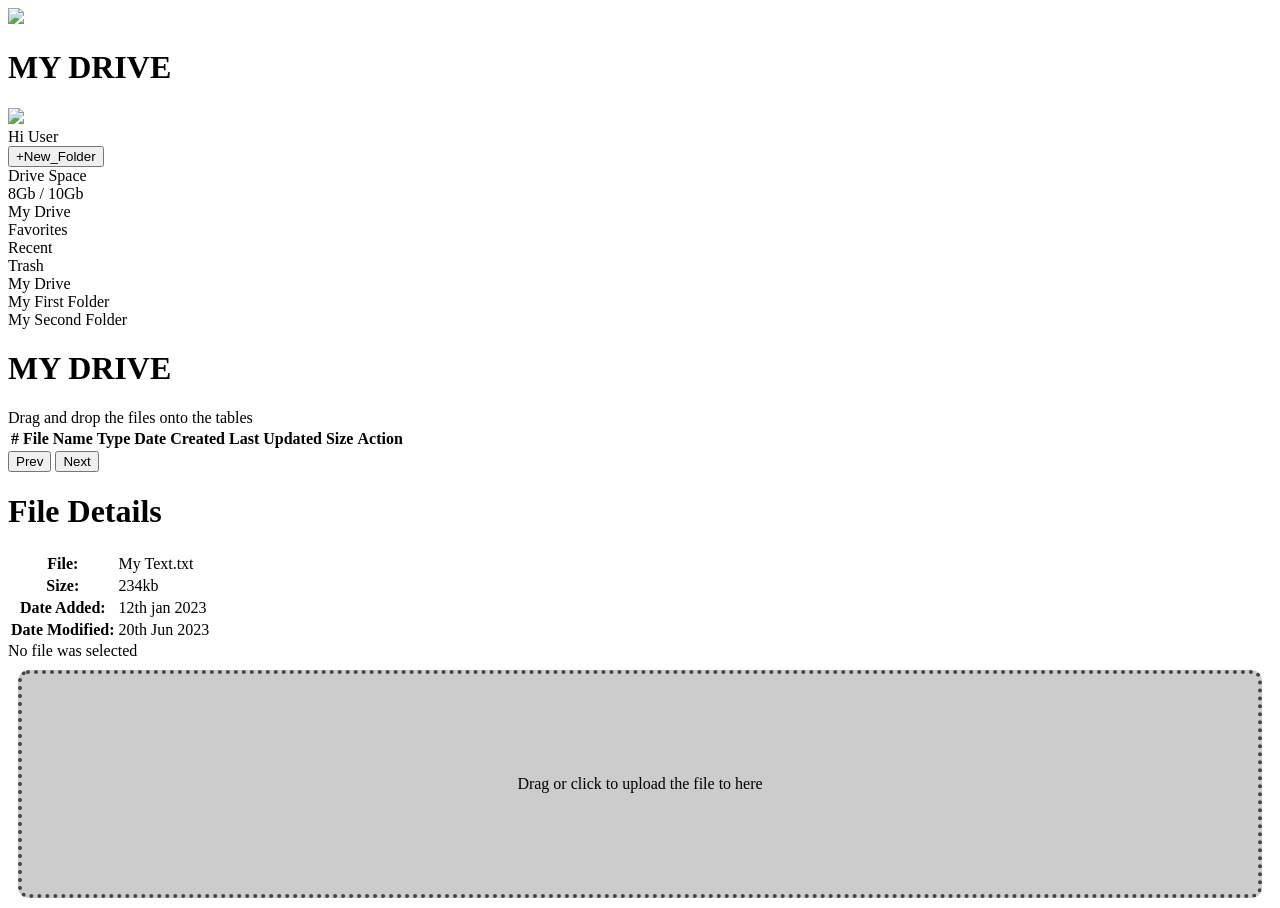
==== index.html @ fa4c1992 "Add files via upload Update 1" ====
<!DOCTYPE html>
<html>
<head>
	<meta charset="utf-8">
	<meta name="viewport" content="width=device-width, initial-scale=1">
	<title>my drive main page</title>
	<link rel="stylesheet" type="text/css" href="assets/css/bootstrap-icons.css">
	<link rel="stylesheet" type="text/css" href="assets/css/styles.css">
</head>
<body>
	<style>
		.hide{
			display: none;
		}

		.class_46:hover{
			background-color:rgb(125, 125, 125);
			color: white;
		}
		.drop-zone:hover{
			background-color: #ccc;
			border: dotted 4px red;
		}

		.drop-zone{
			height: 200px;
			border: dotted 4px #444;
			border-radius: 10px;
			background-color: #ccc;
			margin: 10px;
			padding: 10px;
			text-align: center;
			display: flex;
			flex-direction: column;
			align-items: center;
			justify-content: center;
			cursor: pointer;
		}

		.drop-zone-highlight{
			background-color: #eee;
		}
	</style>

	<div class="class_1" >
		<div class="class_2" >
			<img src="assets/images/letter-o-shuriken-gradient-color-logo-modern_487879-654.jpg" class="class_3" >
		</div>
		<div class="class_4" >
			<h1 class="class_5"  >
				MY DRIVE
				<br>
				<i class="bi bi-cloud-arrow-up-fill class_6">
				</i>
			</h1>
		</div>
		<div class="class_7" >
			<img src="assets/images/beautiful-sincere-happy-girl-smiling-laughing_176420-9693.jpg" class="class_8" >
			<div class="class_9"  >
				Hi User
				<br>
			</div>
		</div>
	</div>
	<div class="class_10" >
		<div class="class_11" >
			<button onclick="upload.send()" class="class_12"  >
				+New_Folder
			</button>
			<div class="class_13" >
				<div class="class_9"  >
					Drive Space
					<br>
				</div>
				<div class="class_14" >
					<div class="class_15" >
					</div>
				</div>
				<div class="class_9"  >
					8Gb / 10Gb
					<br>
				</div>
			</div>
			<div id = "MY DRIVE" onclick = "mode.set(this.id)" class="class_16" >
				<i class="bi bi-cloud-arrow-up-fill class_17">
				</i>
				<div class="class_9"  >
					My Drive
					<br>
				</div>
			</div>
			<div id = "FAVORITES" onclick = "mode.set(this.id)" class="class_18" >
				<i class="bi bi-star-fill class_17">
				</i>
				<div class="class_9"  >
					Favorites
					<br>
				</div>
			</div>
			<div id  = "RECENT" onclick = "mode.set(this.id)" class="class_18" >
				<i class="bi bi-alarm-fill class_17">
				</i>
				<div class="class_9"  >
					Recent
					<br>
				</div>
			</div>
			<div id = "TRASH" onclick = "mode.set(this.id)" class="class_18" >
				<i class="bi bi-trash3-fill class_17">
				</i>
				<div class="class_9"  >
					Trash
					<br>
				</div>
			</div>
		</div>
		<div class="class_22" >
			<div class="class_23" >
				<div class="class_24"  >
					My Drive
					<br>
				</div>
				<div class="class_25"  >
					My First Folder
					<br>
				</div>
				<div class="class_26"  >
					My Second Folder
					<br>
				</div>
			</div>
			<h1 class="js-mode-title class_27"  >
				MY DRIVE
			</h1>
			<div>Drag and drop the files onto the tables</div>
			<div class="class_28" >
				<table  oncontextmenu="submenu.show(event)"  class="item_class_0 class_29">
					
					<thead >
						
						<tr >
							
							<th scope="col" >
								#
							</th>
							
							<th scope="col" >
								File Name
								<br>
							</th>

							<th scope="col" >
								Type
								<br>
							</th>

							<th scope="col" >
								Date Created
								<br>
							</th>

							<th scope="col" >
								Last Updated
								<br>
							</th>
							
							<th scope="col" >
								Size
							</th>
							
							<th scope="col" >
								Action
							</th>
							
						</tr>
						
					</thead>
					
					<tbody id = "table-body" onclick="table.select(event)" >
						<!--
						<tr  style="">
							
							<th  class="class_30">
								<br>
								<i class="bi bi-file-earmark-text class_31">
								</i>
							</th>
							
							<td >
								My File.txt
								<br>
							</td>
							
							<td  class="class_32">
								12th Jan 2023
								<br>
							</td>
							
							<td >
								21.5Mb
							</td>
							
							<td  class="class_33">
								<br>
								<i class="bi bi-cloud-download-fill class_34">
								</i>
								<i  class="bi bi-pencil-square class_35">
								</i>
								<i  class="bi bi-folder-x class_36">
								</i>
								<i  class="bi bi-trash3-fill class_37">
								</i>
							</td>
							
						</tr>
						
						<tr  class="">
							
							<th  class="class_30">
								<br>
								<i class="bi bi-card-image class_39">
								</i>
							</th>
							
							<td >
								My Image.jpg
								<br>
							</td>
							
							<td >
								14th Jun 2023
								<br>
							</td>
							
							<td >
								30.8Mb
							</td>
							
							<td  class="class_33">
								<br>
								<i class="bi bi-cloud-download-fill class_34" >
								</i>
								<i  class="bi bi-pencil-square class_35">
								</i>
								<i  class="bi bi-folder-x class_36">
								</i>
								<i  class="bi bi-trash3-fill class_37">
								</i>
							</td>
							
						</tr>
						
						<tr  style="">
							
							<th  class="class_30">
								<br>
								<i  class="bi bi-folder class_40">
								</i>
							</th>
							
							<td >
								My Folder
							</td>
							
							<td  class="class_32">
								12th Jan 2023
								<br>
							</td>
							
							<td >
								-
							</td>
							
							<td  class="class_33">
								<br>
								<i class="bi bi-cloud-download-fill class_34">
								</i>
								<i  class="bi bi-pencil-square class_35">
								</i>
								<i  class="bi bi-folder-x class_36">
								</i>
								<i  class="bi bi-trash3-fill class_37">
								</i>
							</td>
							
						</tr>
					-->
					</tbody>
				</table>
			</div>
			<div class="class_41" >
				<button class="class_42"  >
					Prev
				</button>
				<button class="class_43"  >
					Next
				</button>
				<div class="class_44" >
				</div>
			</div>
			
		</div>
		<div class="class_47" >
			<h1 class="class_48"  >
				File Details

			</h1>
			<div class="class_28" >
			</div>
			<div class="class_49" >
				<table  class="item_class_2 class_50">
					
					<tbody >
						
						<tr >
							
							<th >
								File:
							</th>
							
							<td >
								My Text.txt
								<br>
							</td>
							
						</tr>
						
						<tr >
							
							<th >
								Size:
							</th>
							
							<td >
								234kb
								<br>
							</td>
							
						</tr>
						
						<tr >
							<th >
								Date Added:
							</th>
							<td >
								12th jan 2023
								<br>
							</td>
						</tr>
						<tr >
							<th >
								Date Modified:
							</th>
							<td >
								20th Jun 2023
								<br>
							</td>
						</tr>
					</tbody>
				</table>
			</div>
			<div class="class_51" >
				<i class="bi bi-info-circle-fill class_17">
				</i>
				<div class="class_9"  >
					No file was selected
				</div>
			</div>
			<label class="drop-zone" ondrop="upload.drop(event)" ondragover="upload.dragOver()" ondragleave="event.preventDefault(); upload.dropZone.removeHighlight()" >
				<i class = "bi bi-cloud-arrow-up-fill class_6">
				</i>
				Drag or click to upload the file to here
				<input onchange="upload.send(this.files)" type="file" class = "hide" multiple>

				<div class="js-prog-holder hide class_13" style = "position: static; height: auto; background-color: transparent;"> 
					<div class="class_14" >
						<div class="js-prog class_15" >
						</div>
					</div>
					<div class="js-prog-text class_9"  >
						50%
					</div>
					<button onclick = "upload.cancel()" class = "class_42">
						Cancel Upload
					</button>
				</div>
			</label>
		</div>
	</div>
<!--Models-->
	<!--sub menu-->
	<div class="class_45 hide" id = "submenu" style = "position: absolute;">
		<div class="class_46" >
			<i class="bi bi-cloud-download-fill class_17">
			</i>
			<div class="class_9"  >
				Download
			</div>
		</div>
		<div class="class_46" >
			<i class="bi bi-pencil-square class_17">
			</i>
			<div class="class_9"  >
				Edit
			</div>
		</div>
		<div class="class_46" >
			<i class="bi bi-folder-x class_17">
			</i>
			<div class="class_9"  >
				Move
			</div>
		</div>
		<div class="class_46" >
			<i class="bi bi-trash3-fill class_17">
			</i>
			<div class="class_9"  >
				Delete
			</div>
		</div>
		<div class="class_46" >
			<i class="bi bi-share-fill class_17">
			</i>
			<div class="class_9"  >
				Share
			</div>
		</div>
		<div class="class_46" >
			<i class="bi bi-star-fill class_17">
			</i>
			<div class="class_9"  >
				Add to favorites
				<br>
			</div>
		</div>
	</div>
	<!--end sub menu-->
</body>
</html>

<script>

	var LOGGED_IN = false;

	var mode = {

		current: 'MY DRIVE',

		set: function(m){

			mode.current = m;

			document.querySelector(".js-mode-title").innerHTML = mode.current;
			let selected = document.querySelector(".class_16");
			selected.classList.remove("class_16");
			selected.classList.add("class_18");
			
			let new_selected = document.getElementById(m);
			new_selected.classList.remove("class_18");
			new_selected.classList.add("class_16");
		},
	};


	const submenu = {
		show:function(e){
			e.preventDefault();
			let menu = document.getElementById("submenu");
			menu.style.left = e.clientX + "px";
			menu.style.top = e.clientY + "px";
			menu.classList.remove("hide");

			table.select(e);
		},
		hide:function(){
			let menu = document.getElementById("submenu");
			menu.classList.add("hide");
		}
	};

	const table = { //for table
		selected: null,
		select:function(e){
			let item = e.target;
			let tbody = document.getElementById("table-body");
			for(var i = 0; i< tbody.children.length; i ++){
				tbody.children[i].classList.remove("class_38")
			}
			while(item.tagName != 'TR' && item.tagName != 'BODY'){
				item = item.parentNode;
			}
			
			if(item.tagName = 'TR'){
				table.selected = item;
				table.selected.classList.add("class_38")
			}
		},

		refresh: function(data){ //use for reading the data to the table

			let myform = new FormData();

			//set the file data type to a custom 'upload_files'
			myform.append('data_type', 'get_files');
			
			let xhr = new XMLHttpRequest();
			xhr.addEventListener('readystatechange', function() { 
				if (xhr.readyState == 4) 
				{
					if (xhr.status == 200) 
					{
						let obj = JSON.parse(xhr.responseText);
						if(obj.success && obj.data_type == "get_files")
						{
							let tbody = document.querySelector("#table-body");
							tbody.innerHTML = "";

							for (var i =0;i<obj.rows.length;i++){
								let tr = document.createElement('tr');
								tr.innerHTML = `
									<td>icon</td>
									<td>${obj.rows[i].file_name}</td>
									<td>${obj.rows[i].file_type}</td>
									<td>${obj.rows[i].date_updated}</td>
									<td>${obj.rows[i].file_size}</td>
									<td></td>
								`;

								tbody.appendChild(tr);
							}
						}

					} else {
						console.log(xhr.responseText);
					}
				}
			});

			xhr.open('post','api.php', true);
			xhr.send(myform);

		},
	}

	const upload = {
		cancelled: false,
		uploading: false,

		cancel: function(){
			upload.cancelled = true;
		},
		/*use for dragover to know where the end destination*/
		dropZone: {
			highlight: function(){
				document.querySelector(".drop-zone").classList.add("drop-zone-highlight");
			},
			removeHighlight: function(){
				document.querySelector(".drop-zone").classList.remove("drop-zone-highlight");
			}
		},

		drop: function(e){
			e.preventDefault();
			upload.dropZone.removeHighlight();
			upload.send(e.dataTransfer.files);
		},

		dragOver: function(){
			event.preventDefault(); 
			upload.dropZone.highlight()
		},

		resetProgress: function(){
			document.querySelector(".js-prog").style.width = "0%";
			document.querySelector(".js-prog-text").innerHTML = "0%";
			document.querySelector(".js-prog-holder").classList.add("hide");
		},

		send: function(files){

			if(upload.uploading){
				alert("Please wait for the upload to complete!");
				return;
			}

			upload.uploading =  true;
			upload.cancelled = false;
			let myform = new FormData();

			//set the file data type to a custom 'upload_files'
			myform.append('data_type', 'upload_files');
			for(var i = 0; i < files.length; i++) {
				myform.append('file'+i, files[i]);
			}


			upload.resetProgress();
			document.querySelector(".js-prog-holder").classList.remove("hide");

			let xhr = new XMLHttpRequest();

			xhr.addEventListener('error', function(e) {
				alert("An error occured! Please check your connection");
			});

			xhr.upload.addEventListener('progress', function(e) { 

				let percent = Math.round((e.loaded / e.total) * 100);
				document.querySelector(".js-prog").style.width = percent + "%";
				document.querySelector(".js-prog-text").innerHTML = percent + "%";

				//check if the Cancel button was clicked.
				if(upload.cancelled){
					xhr.abort();
					alert("Your upload was cancelled!");
					upload.resetProgress();
				}
			});

			xhr.addEventListener('readystatechange', function() { 
				if (xhr.readyState == 4) 
				{
					if (xhr.status == 200) 
					{
						let obj = JSON.parse(xhr.responseText);
						if(obj.success)
						{
							alert("Upload complete!");
						}else{
							alert("Could not complete upload!");
						}
						upload.resetProgress();
					} else {
						console.log(xhr.responseText);
						alert("An error occured! Please try again later");
					}
					upload.uploading = false;
				}
			});

			xhr.open('post','api.php', true);
			xhr.send(myform);
		}
	}
	
	table.refresh();

	window.addEventListener("click", function(){

		submenu.hide();
	});

</script>
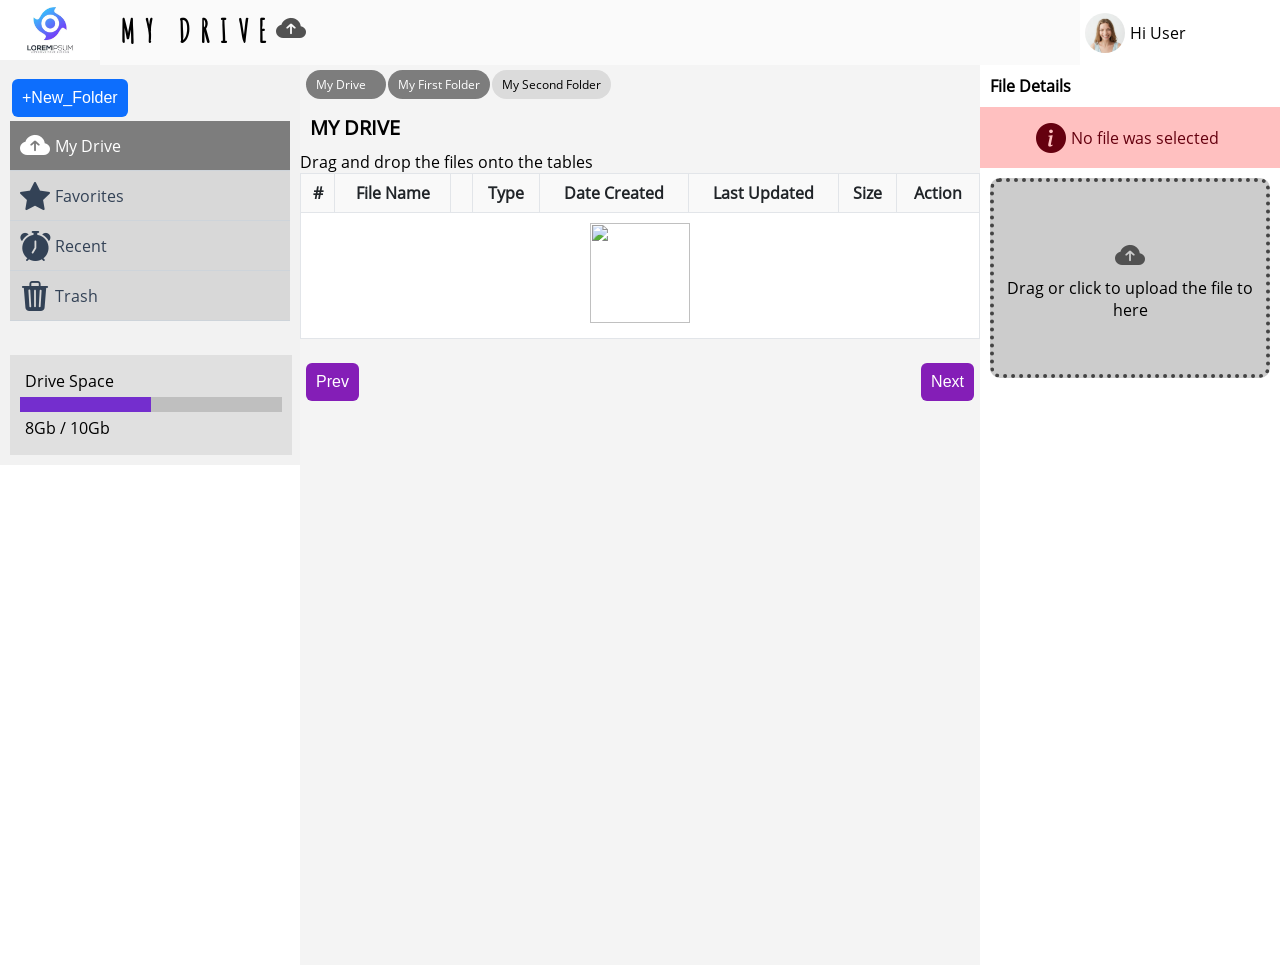
==== commit ec13247c: "add Login.html and working on Login DB in api" ====
--- a/index.html
+++ b/index.html
@@ -150,6 +150,9 @@
 							</th>
 
 							<th scope="col" >
+							</th>
+
+							<th scope="col" >
 								Type
 								<br>
 							</th>
@@ -307,7 +310,7 @@
 			</h1>
 			<div class="class_28" >
 			</div>
-			<div class="class_49" >
+			<div class="js-file-info hide class_49" >
 				<table  class="item_class_2 class_50">
 					
 					<tbody >
@@ -318,9 +321,8 @@
 								File:
 							</th>
 							
-							<td >
-								My Text.txt
-								<br>
+							<td class = "file_name">
+								
 							</td>
 							
 						</tr>
@@ -331,35 +333,44 @@
 								Size:
 							</th>
 							
-							<td >
-								234kb
-								<br>
+							<td class = "file_size">
+								
 							</td>
 							
 						</tr>
 						
+						<tr >
+							
+							<th >
+								Type:
+							</th>
+							
+							<td class = "file_type">
+								
+							</td>
+							
+						</tr>
+
 						<tr >
 							<th >
 								Date Added:
 							</th>
-							<td >
-								12th jan 2023
-								<br>
+							<td class = "date_created">
+
 							</td>
 						</tr>
 						<tr >
 							<th >
 								Date Modified:
 							</th>
-							<td >
-								20th Jun 2023
-								<br>
+							<td class = "date_updated" >
+								
 							</td>
 						</tr>
 					</tbody>
 				</table>
 			</div>
-			<div class="class_51" >
+			<div class="js-info-no-file class_51" >
 				<i class="bi bi-info-circle-fill class_17">
 				</i>
 				<div class="class_9"  >
@@ -458,9 +469,10 @@
 			let new_selected = document.getElementById(m);
 			new_selected.classList.remove("class_18");
 			new_selected.classList.add("class_16");
+
+			table.refresh(mode.current);
 		},
 	};
-
 
 	const submenu = {
 		show:function(e){
@@ -479,29 +491,66 @@
 	};
 
 	const table = { //for table
+
 		selected: null,
+		selected_id: null,
+		ROWS: [],
+
 		select:function(e){
-			let item = e.target;
+
+			let old_selected_id = table.selected_id;
+
+			
 			let tbody = document.getElementById("table-body");
+
+			//deselect everything.
+			table.selected = null;
+			table.selected_id = null;
 			for(var i = 0; i< tbody.children.length; i ++){
 				tbody.children[i].classList.remove("class_38")
 			}
+
+			let item = e.target;
 			while(item.tagName != 'TR' && item.tagName != 'BODY'){
 				item = item.parentNode;
 			}
-			
-			if(item.tagName = 'TR'){
-				table.selected = item;
-				table.selected.classList.add("class_38")
+				
+			if(item.tagName = 'TR')
+			{
+				if(old_selected_id == null || item.getAttribute('id') != old_selected_id)
+				{
+					table.selected = item;
+					table.selected_id = item.getAttribute('id');
+					table.selected.classList.add("class_38");
+
+					//show each items info
+					file_info.show(item.getAttribute('id').replace("tr_",""));
+				}
+				else{
+					file_info.hide();
+				}
 			}
 		},
 
-		refresh: function(data){ //use for reading the data to the table
+		refresh: function(MODE = 'MY DRIVE'){ //use for reading the data to the table
+
+			//show a loader
+			let tbody = document.querySelector("#table-body");
+			tbody.innerHTML = `
+				<tr><td colspan = '10' style = 'text-align:center; padding:10px'>
+						<img src = "Loading.gif" style = "width:100px;height:100px"/>
+					</td>
+				</tr>
+			`;
 
 			let myform = new FormData();
+
+			//hide file info
+			file_info.hide();
 
 			//set the file data type to a custom 'upload_files'
 			myform.append('data_type', 'get_files');
+			myform.append('mode', MODE);
 			
 			let xhr = new XMLHttpRequest();
 			xhr.addEventListener('readystatechange', function() { 
@@ -509,25 +558,47 @@
 				{
 					if (xhr.status == 200) 
 					{
+						let tbody = document.querySelector("#table-body");
+						tbody.innerHTML = "";
+
 						let obj = JSON.parse(xhr.responseText);
+
+						//check if user is logged in
+						LOGGED_IN = obj.LOGGED_IN;
+							if(!LOGGED_IN)
+								window.location.href= 'login.html';
+
 						if(obj.success && obj.data_type == "get_files")
 						{
-							let tbody = document.querySelector("#table-body");
-							tbody.innerHTML = "";
-
-							for (var i =0;i<obj.rows.length;i++){
+							//create table row base on file from the database.
+							for (var i =0;i < obj.rows.length; i++)
+							{
+						
+								table.ROWS = obj.rows; //set rows.
+
 								let tr = document.createElement('tr');
+								tr.setAttribute('id','tr_'+i);
+
+								let star = '<i class = "bi bi-star class_34"></i>';
+								if(obj.rows[i].favorite == 1)
+									star = '<i class = "bi bi-star-fill class_34"></i>';
 								tr.innerHTML = `
-									<td>icon</td>
-									<td>${obj.rows[i].file_name}</td>
+									<td>${obj.rows[i].icon}</td>
+									<td style = "max-width:100px;">${obj.rows[i].file_name}</td>
+									<td>${star}</td>
 									<td>${obj.rows[i].file_type}</td>
+									<td>${obj.rows[i].date_created}</td>
 									<td>${obj.rows[i].date_updated}</td>
 									<td>${obj.rows[i].file_size}</td>
-									<td></td>
+									<td>
+										<i class = "bi bi-cloud-download-fill class_34"></i>
+									</td>
 								`;
 
 								tbody.appendChild(tr);
 							}
+						}else{
+							tbody.innerHTML = `<tr><td colspan = "10" style= "text-align:center">No Files Was Found!</td></tr>`;
 						}
 
 					} else {
@@ -622,10 +693,12 @@
 				{
 					if (xhr.status == 200) 
 					{
+						alert(xhr.responseText);
 						let obj = JSON.parse(xhr.responseText);
 						if(obj.success)
 						{
 							alert("Upload complete!");
+							table.refresh();
 						}else{
 							alert("Could not complete upload!");
 						}
@@ -643,6 +716,27 @@
 		}
 	}
 	
+	var file_info = {
+
+		show: function(id){
+
+			let row = table.ROWS[id];
+			document.querySelector(".js-info-no-file").classList.add("hide");
+			let file_info_panel = document.querySelector(".js-file-info");
+			file_info_panel.classList.remove("hide");
+			file_info_panel.querySelector(".file_name").innerHTML = row.file_name;
+			file_info_panel.querySelector(".file_size").innerHTML = row.file_size;
+			file_info_panel.querySelector(".file_type").innerHTML = row.file_type;
+			file_info_panel.querySelector(".date_created").innerHTML = row.date_created;
+			file_info_panel.querySelector(".date_updated").innerHTML = row.date_updated;
+		},
+
+		hide: function(){
+			document.querySelector(".js-info-no-file").classList.remove("hide");
+			document.querySelector(".js-file-info").classList.add("hide");
+		},
+	};
+
 	table.refresh();
 
 	window.addEventListener("click", function(){
@@ -650,4 +744,4 @@
 		submenu.hide();
 	});
 
-</script>
+</script>
--- a/assets/css/styles.css
+++ b/assets/css/styles.css
@@ -0,0 +1,605 @@
+
+
+*, ::after, ::before {
+  box-sizing: border-box;
+}
+
+@font-face{
+	src: url(../fonts/OpenSans-Regular.ttf);
+	font-family: opensans;
+}
+
+@font-face{
+	src: url(../fonts/DancingScript-VariableFont_wght.ttf);
+	font-family: dancingscript;
+}
+
+@font-face{
+	src: url(../fonts/AmaticSC-Regular.ttf);
+	font-family: amatic;
+}
+
+@font-face{
+	src: url(../fonts/SpecialElite-Regular.ttf);
+	font-family: specialelite;
+}
+
+@font-face{
+	src: url(../fonts/Yellowtail-Regular.ttf);
+	font-family: yellowtail;
+}
+
+body{
+
+	font-family: opensans;
+	font-size: 16px;
+	margin:0px;
+	padding:0px;
+	word-break: break-word;
+	word-wrap: break-word;
+}
+
+		
+  
+  .item_class_0 > :not(caption) > * > * {
+    padding: .5rem .5rem;
+    border-bottom-width: 1px;
+  }
+
+  table {
+    caption-side: bottom;
+    border-collapse: collapse;
+  }
+  tbody, td, tfoot, th, thead, tr {
+    border-color: #e2e5e9;
+    border-style: solid;
+    border-width: 1px;
+  }
+
+.item_class_0 thead{
+  background-color: #f9f9f9;
+}
+
+.item_class_0 {
+  background-color: #fff;
+  width: 100%;
+  margin-bottom: 1rem;
+  color: #212529;
+  vertical-align: top;
+}
+
+
+  
+  .item_class_1 > :not(caption) > * > * {
+    padding: .5rem .5rem;
+    border-bottom-width: 1px;
+  }
+
+  table {
+    caption-side: bottom;
+    border-collapse: collapse;
+  }
+  tbody, td, tfoot, th, thead, tr {
+    border-color: #e2e5e9;
+    border-style: solid;
+    border-width: 1px;
+  }
+
+.item_class_1 thead{
+  background-color: #f9f9f9;
+}
+
+.item_class_1 {
+  background-color: #fff;
+  width: 100%;
+  margin-bottom: 1rem;
+  color: #212529;
+  vertical-align: top;
+}
+
+
+  
+  .item_class_2 > :not(caption) > * > * {
+    padding: .5rem .5rem;
+    border-bottom-width: 1px;
+  }
+
+  table {
+    caption-side: bottom;
+    border-collapse: collapse;
+  }
+  tbody, td, tfoot, th, thead, tr {
+    border-color: #e2e5e9;
+    border-style: solid;
+    border-width: 1px;
+  }
+
+.item_class_2 thead{
+  background-color: #f9f9f9;
+}
+
+.item_class_2 {
+  background-color: #fff;
+  width: 100%;
+  margin-bottom: 1rem;
+  color: #212529;
+  vertical-align: top;
+}
+
+
+.class_1{
+
+	display: flex;
+	flex-wrap:wrap;
+	
+}
+
+.class_2{
+
+	flex: 1 1 0%;
+	background-color: rgb(242, 242, 242);
+	vertical-align: top;
+	max-width: 100px;
+	
+}
+
+.class_3{
+
+	width: 100%;
+	height: 60px;
+	object-fit: cover;
+	
+}
+
+.class_4{
+
+	flex: 1 1 0%;
+	min-width: 300px;
+	min-height: 50px;
+	background-color: rgb(250, 250, 250);
+	vertical-align: top;
+	
+}
+
+.class_5{
+
+	padding-left: 10px;
+	padding-right: 10px;
+	margin: 10px;
+	font-family: amatic;
+	letter-spacing: 10px;
+	display: flex;
+	
+}
+
+.class_6{
+
+	font-size: 30px;
+	color: rgb(81, 81, 81);
+	
+}
+
+.class_7{
+
+	flex: 1 1 0%;
+	vertical-align: top;
+	max-width: 200px;
+	display: flex;
+	justify-content: flex-start;
+	align-items: center;
+	padding-left: 5px;
+	padding-right: 5px;
+	background-color: rgb(255, 255, 255);
+	
+}
+
+.class_8{
+
+	border-radius: 50%;
+	width: 40px;
+	height: 40px;
+	object-fit: cover;
+	
+}
+
+.class_9{
+
+	padding: 5px;
+	
+}
+
+.class_10{
+
+	display: flex;
+	flex-wrap: wrap;
+	background-color: rgb(255, 255, 255);
+	min-height: 100vh;
+	
+}
+
+.class_11{
+
+	flex: 1 1 0%;
+	min-height: 400px;
+	background-color: rgb(242, 242, 242);
+	vertical-align: top;
+	max-width: 300px;
+	padding: 10px;
+	left: 0px;
+	top: 0px;
+	position: relative;
+	height: 1px;
+	
+}
+
+.class_12{
+
+	font-size:16px;
+	padding: 10px;
+	border:none;
+	color:#FFFFFF;
+	background-color:#0d6efd;
+	border-radius:6px;
+	margin: .25rem .125rem;
+	cursor: pointer;
+	
+}
+
+.class_13{
+
+	height: 100px;
+	padding: 10px;
+	background-color: rgb(224, 224, 224);
+	color: rgb(0, 0, 0);
+	left: 10px;
+	position: absolute;
+	width: 94%;
+	bottom: 10px;
+	
+}
+
+.class_14{
+
+	height: 15px;
+	background-color: rgb(191, 191, 191);
+	color: rgb(255, 255, 255);
+	
+}
+
+.class_15{
+
+	width: 50%;
+	height: 100%;
+	background-color: rgb(116, 46, 206);
+	color: rgb(255, 255, 255);
+	
+}
+
+.class_16{
+
+	height: 50px;
+	padding: 10px;
+	background-color: rgb(125, 125, 125);
+	color: rgb(255, 255, 255);
+	display: flex;
+	justify-content: flex-start;
+	align-items: center;
+	cursor: pointer;
+	border-bottom: 1px solid rgb(206, 212, 218);
+	
+}
+
+.class_17{
+
+	font-size: 30px;
+	
+}
+
+.class_18{
+
+	height: 50px;
+	padding: 10px;
+	background-color: rgb(216, 216, 216);
+	color: rgb(51, 66, 86);
+	display: flex;
+	justify-content: flex-start;
+	align-items: center;
+	cursor: pointer;
+	border-bottom: 1px solid rgb(206, 212, 218);
+	
+}
+
+.class_19{
+
+	font-size: 30px;
+	
+}
+
+.class_20{
+
+	font-size: 30px;
+	
+}
+
+.class_21{
+
+	font-size: 30px;
+	
+}
+
+.class_22{
+
+	flex: 2 1 0%;
+	min-width: 300px;
+	min-height: 200px;
+	background-color: rgb(244, 244, 244);
+	vertical-align: top;
+	
+}
+
+.class_23{
+
+	height: 39px;
+	color: rgb(255, 255, 255);
+	display: flex;
+	padding: 5px;
+	border-radius: 20px;
+	
+}
+
+.class_24{
+
+	background-color: rgb(125, 125, 125);
+	height: 100%;
+	cursor: pointer;
+	font-size: 12px;
+	border-radius: 20px;
+	padding-left: 10px;
+	padding-right: 20px;
+	align-items: center;
+	display: flex;
+	margin-left: 1px;
+	margin-right: 1px;
+	
+}
+
+.class_25{
+
+	background-color: rgb(125, 125, 125);
+	height: 100%;
+	border-radius: 20px;
+	cursor: pointer;
+	font-size: 12px;
+	padding-right: 10px;
+	padding-left: 10px;
+	align-items: center;
+	display: flex;
+	margin-left: 1px;
+	margin-right: 1px;
+	
+}
+
+.class_26{
+
+	background-color: rgb(219, 219, 219);
+	height: 100%;
+	border-radius: 20px;
+	cursor: pointer;
+	font-size: 12px;
+	padding-left: 10px;
+	padding-right: 10px;
+	display: flex;
+	align-items: center;
+	color: rgb(0, 0, 0);
+	margin-left: 1px;
+	margin-right: 1px;
+	
+}
+
+.class_27{
+
+	padding-left: 10px;
+	padding-right: 10px;
+	margin: 10px 0px;
+	font-size: 20px;
+	
+}
+
+.class_28{
+
+	overflow-x: auto;
+	min-width: 350px;
+	
+}
+
+.class_29{
+
+	cursor: pointer;
+	
+}
+
+.class_30{
+
+	display: flex;
+	align-items: center;
+	justify-content: center;
+	
+}
+
+.class_31{
+
+	font-size: 30px;
+	color: rgb(24, 18, 255);
+	
+}
+
+.class_32{
+
+	left: -1px;
+	
+}
+
+.class_33{
+
+	display: flex;
+	align-items: center;
+	justify-content: center;
+	height: 58px;
+	
+}
+
+.class_34{
+
+	font-size: 30px;
+	margin-left: 5px;
+	margin-right: 5px;
+	color: rgb(63, 71, 204);
+	
+}
+
+.class_35{
+
+	font-size: 30px;
+	margin: 10px 5px;
+	color: rgb(163, 73, 164);
+	
+}
+
+.class_36{
+
+	font-size: 30px;
+	margin: 10px 5px;
+	
+}
+
+.class_37{
+
+	font-size: 30px;
+	margin: 10px 5px;
+	color: rgb(236, 28, 35);
+	
+}
+
+.class_38{
+
+	background-color: rgb(237, 237, 237);
+	
+}
+
+.class_39{
+
+	font-size: 30px;
+	color: rgb(255, 21, 226);
+	
+}
+
+.class_40{
+
+	font-size: 30px;
+	color: rgb(0, 0, 0);
+	
+}
+
+.class_41{
+
+	padding: 4px;
+	
+}
+
+.class_42{
+
+	cursor: pointer;
+	font-size: 16px;
+	padding: 10px;
+	border: medium none;
+	color: rgb(255, 255, 255);
+	background-color: rgb(132, 30, 183);
+	border-radius: 6px;
+	margin: 0.25rem 0.125rem;
+	
+}
+
+.class_43{
+
+	cursor: pointer;
+	font-size: 16px;
+	padding: 10px;
+	border: medium none;
+	color: rgb(255, 255, 255);
+	background-color: rgb(132, 30, 183);
+	border-radius: 6px;
+	margin: 0.25rem 0.125rem;
+	float: right;
+	
+}
+
+.class_44{
+
+	clear: both;
+	
+}
+
+.class_45{
+
+	width: 229px;
+	 background-color: rgb(74, 114, 137);
+	color: rgb(0, 0, 0);
+	 border: 1px solid rgb(164, 169, 173);
+	
+}
+
+.class_46{
+
+	height: 50px;
+	padding: 10px;
+	background-color: rgb(219, 219, 219);
+	color: rgb(72, 81, 232);
+	display: flex;
+	justify-content: flex-start;
+	align-items: center;
+	cursor: pointer;
+	border-bottom: 1px solid rgb(206, 212, 218);
+	
+}
+
+.class_47{
+
+	flex: 1 1 0%;
+	min-height: 200px;
+	vertical-align: top;
+	max-width: 300px;
+	background-color: rgb(255, 255, 255);
+	
+}
+
+.class_48{
+
+	padding-left: 10px;
+	padding-right: 10px;
+	margin: 10px 0px;
+	font-size: 16px;
+	
+}
+
+.class_49{
+
+	overflow-x: auto;
+	
+}
+
+.class_50{
+
+	width: 95%;
+	
+}
+
+.class_51{
+
+	padding: 10px;
+	background-color: rgb(255, 192, 192);
+	color: rgb(101, 0, 15);
+	display: flex;
+	align-items: center;
+	justify-content: center;
+	
+}
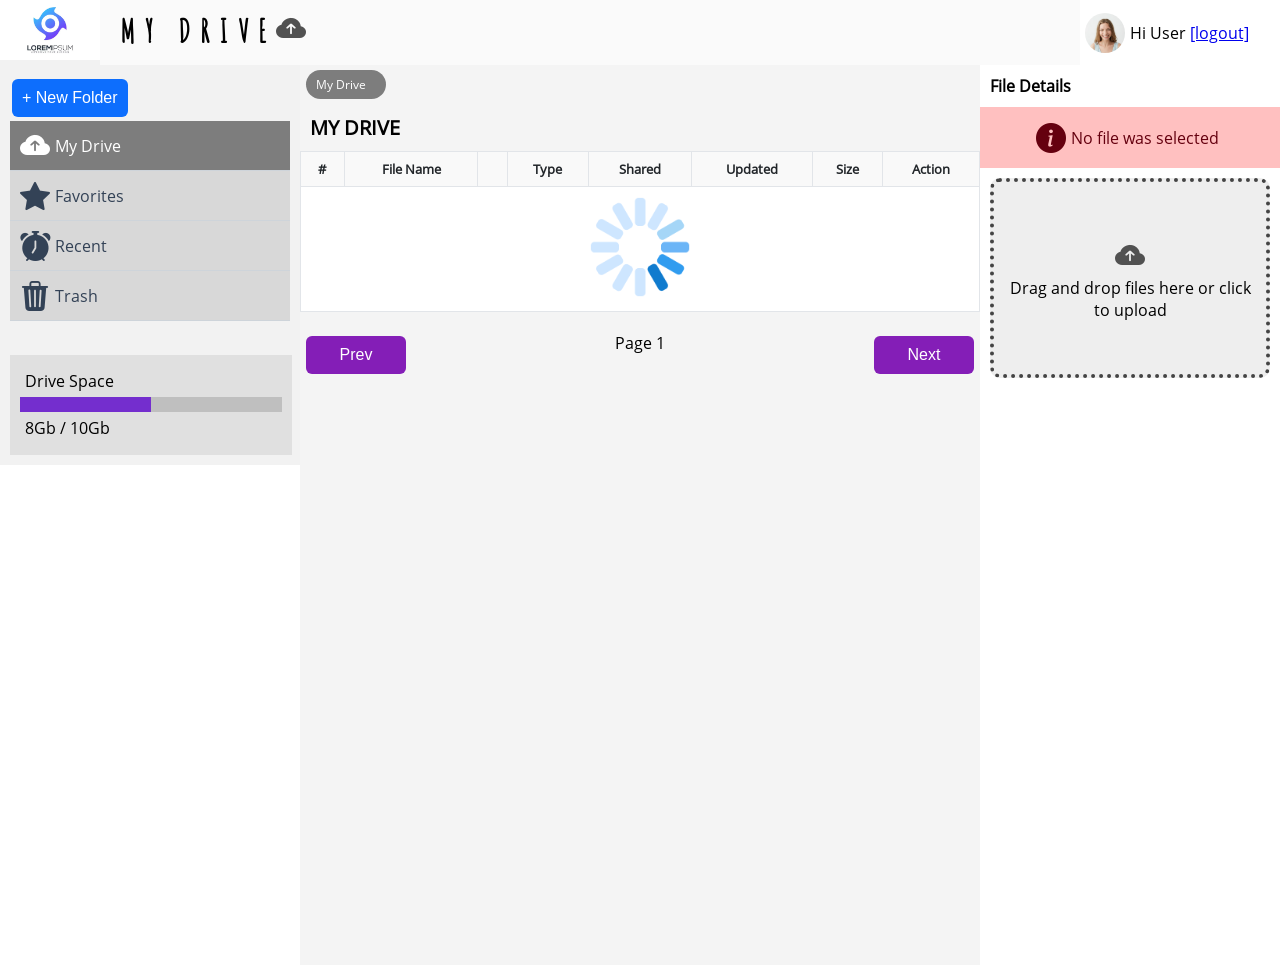
==== commit cb9afcee: "update 3" ====
--- a/index.html
+++ b/index.html
@@ -8,25 +8,28 @@
 	<link rel="stylesheet" type="text/css" href="assets/css/styles.css">
 </head>
 <body>
+
 	<style>
+		
 		.hide{
 			display: none;
 		}
 
 		.class_46:hover{
-			background-color:rgb(125, 125, 125);
+			background-color: rgb(125, 125, 125);
 			color: white;
 		}
+
 		.drop-zone:hover{
 			background-color: #ccc;
 			border: dotted 4px red;
 		}
 
 		.drop-zone{
-			height: 200px;
+			height:200px;
 			border: dotted 4px #444;
 			border-radius: 10px;
-			background-color: #ccc;
+			background-color: #eee;
 			margin: 10px;
 			padding: 10px;
 			text-align: center;
@@ -38,10 +41,9 @@
 		}
 
 		.drop-zone-highlight{
-			background-color: #eee;
+			background-color: #eed5d5;
 		}
 	</style>
-
 	<div class="class_1" >
 		<div class="class_2" >
 			<img src="assets/images/letter-o-shuriken-gradient-color-logo-modern_487879-654.jpg" class="class_3" >
@@ -49,264 +51,134 @@
 		<div class="class_4" >
 			<h1 class="class_5"  >
 				MY DRIVE
-				<br>
-				<i class="bi bi-cloud-arrow-up-fill class_6">
-				</i>
+				<i class="bi bi-cloud-arrow-up-fill class_6"></i>
 			</h1>
 		</div>
 		<div class="class_7" >
 			<img src="assets/images/beautiful-sincere-happy-girl-smiling-laughing_176420-9693.jpg" class="class_8" >
 			<div class="class_9"  >
-				Hi User
-				<br>
+				Hi <span class="username">User</span> <a href="#" onclick="table.logout()">[logout]</a>
 			</div>
 		</div>
 	</div>
 	<div class="class_10" >
 		<div class="class_11" >
-			<button onclick="upload.send()" class="class_12"  >
-				+New_Folder
+			<button onclick="action.show_new_folder()" class="class_12"  >
+				+ New Folder
 			</button>
 			<div class="class_13" >
 				<div class="class_9"  >
 					Drive Space
-					<br>
 				</div>
 				<div class="class_14" >
-					<div class="class_15" >
-					</div>
+					<div class="js-drive-space-percent class_15" ></div>
 				</div>
-				<div class="class_9"  >
+				<div class="js-drive-space-text class_9"  >
 					8Gb / 10Gb
-					<br>
 				</div>
 			</div>
-			<div id = "MY DRIVE" onclick = "mode.set(this.id)" class="class_16" >
-				<i class="bi bi-cloud-arrow-up-fill class_17">
-				</i>
+			<div id="MY DRIVE" onclick="mode.set(this.id);table.change_folder_by_id(0)" class="class_16" >
+				<i class="bi bi-cloud-arrow-up-fill class_17"></i>
 				<div class="class_9"  >
 					My Drive
-					<br>
 				</div>
 			</div>
-			<div id = "FAVORITES" onclick = "mode.set(this.id)" class="class_18" >
+			<div id="FAVORITES" onclick="mode.set(this.id)" class="class_18" >
 				<i class="bi bi-star-fill class_17">
 				</i>
 				<div class="class_9"  >
 					Favorites
-					<br>
 				</div>
 			</div>
-			<div id  = "RECENT" onclick = "mode.set(this.id)" class="class_18" >
+			<div id="RECENT" onclick="mode.set(this.id)" class="class_18" >
 				<i class="bi bi-alarm-fill class_17">
 				</i>
 				<div class="class_9"  >
 					Recent
-					<br>
 				</div>
 			</div>
-			<div id = "TRASH" onclick = "mode.set(this.id)" class="class_18" >
+			<div id="TRASH" onclick="mode.set(this.id)" class="class_18" >
 				<i class="bi bi-trash3-fill class_17">
 				</i>
 				<div class="class_9"  >
 					Trash
-					<br>
 				</div>
 			</div>
 		</div>
 		<div class="class_22" >
-			<div class="class_23" >
-				<div class="class_24"  >
+			<div id="breadcrumbs" class="class_23" >
+				<div onclick="table.change_folder_by_id(0)" class="class_24"  >
 					My Drive
-					<br>
 				</div>
-				<div class="class_25"  >
-					My First Folder
-					<br>
-				</div>
-				<div class="class_26"  >
-					My Second Folder
-					<br>
-				</div>
+				
+					<!--
+					<div class="class_25"  >
+						My First Folder
+					</div>
+					<div class="class_26"  >
+						My Second Folder
+					</div>
+					-->
+				
 			</div>
 			<h1 class="js-mode-title class_27"  >
 				MY DRIVE
 			</h1>
-			<div>Drag and drop the files onto the tables</div>
 			<div class="class_28" >
-				<table  oncontextmenu="submenu.show(event)"  class="item_class_0 class_29">
+				<table oncontextmenu="submenu.show(event)" class="item_class_0 class_29" style="font-size:13px">
 					
 					<thead >
 						
 						<tr >
+							<th scope="col" >
+								#
+							</th>
+							<th>
+								File Name
+							</th>
+							<th scope="col" >
+							</th>
 							
 							<th scope="col" >
-								#
-							</th>
-							
+								Type
+							</th>
 							<th scope="col" >
-								File Name
-								<br>
-							</th>
-
+								Shared
+							</th>
 							<th scope="col" >
-							</th>
-
-							<th scope="col" >
-								Type
-								<br>
-							</th>
-
-							<th scope="col" >
-								Date Created
-								<br>
-							</th>
-
-							<th scope="col" >
-								Last Updated
-								<br>
-							</th>
-							
+								Updated
+							</th>
 							<th scope="col" >
 								Size
 							</th>
-							
 							<th scope="col" >
 								Action
 							</th>
-							
 						</tr>
 						
 					</thead>
 					
-					<tbody id = "table-body" onclick="table.select(event)" >
-						<!--
-						<tr  style="">
-							
-							<th  class="class_30">
-								<br>
-								<i class="bi bi-file-earmark-text class_31">
-								</i>
-							</th>
-							
-							<td >
-								My File.txt
-								<br>
-							</td>
-							
-							<td  class="class_32">
-								12th Jan 2023
-								<br>
-							</td>
-							
-							<td >
-								21.5Mb
-							</td>
-							
-							<td  class="class_33">
-								<br>
-								<i class="bi bi-cloud-download-fill class_34">
-								</i>
-								<i  class="bi bi-pencil-square class_35">
-								</i>
-								<i  class="bi bi-folder-x class_36">
-								</i>
-								<i  class="bi bi-trash3-fill class_37">
-								</i>
-							</td>
-							
-						</tr>
-						
-						<tr  class="">
-							
-							<th  class="class_30">
-								<br>
-								<i class="bi bi-card-image class_39">
-								</i>
-							</th>
-							
-							<td >
-								My Image.jpg
-								<br>
-							</td>
-							
-							<td >
-								14th Jun 2023
-								<br>
-							</td>
-							
-							<td >
-								30.8Mb
-							</td>
-							
-							<td  class="class_33">
-								<br>
-								<i class="bi bi-cloud-download-fill class_34" >
-								</i>
-								<i  class="bi bi-pencil-square class_35">
-								</i>
-								<i  class="bi bi-folder-x class_36">
-								</i>
-								<i  class="bi bi-trash3-fill class_37">
-								</i>
-							</td>
-							
-						</tr>
-						
-						<tr  style="">
-							
-							<th  class="class_30">
-								<br>
-								<i  class="bi bi-folder class_40">
-								</i>
-							</th>
-							
-							<td >
-								My Folder
-							</td>
-							
-							<td  class="class_32">
-								12th Jan 2023
-								<br>
-							</td>
-							
-							<td >
-								-
-							</td>
-							
-							<td  class="class_33">
-								<br>
-								<i class="bi bi-cloud-download-fill class_34">
-								</i>
-								<i  class="bi bi-pencil-square class_35">
-								</i>
-								<i  class="bi bi-folder-x class_36">
-								</i>
-								<i  class="bi bi-trash3-fill class_37">
-								</i>
-							</td>
-							
-						</tr>
-					-->
+					<tbody id="table-body" ondblclick="table.change_folder(event)" onclick="table.select(event)" >
+ 
 					</tbody>
 				</table>
 			</div>
-			<div class="class_41" >
-				<button class="class_42"  >
+			<div class="class_41" style="display: flex;" >
+				<button onclick="table.prev()" class="class_42" style="min-width:100px"  >
 					Prev
 				</button>
-				<button class="class_43"  >
+				<span class="js-page-number" style="text-align:center;width: 100%;display: inline-block;">Page 1</span>
+				<button onclick="table.next()" class="class_43" style="min-width:100px"  >
 					Next
 				</button>
 				<div class="class_44" >
 				</div>
 			</div>
-			
+
 		</div>
 		<div class="class_47" >
 			<h1 class="class_48"  >
 				File Details
-
 			</h1>
 			<div class="class_28" >
 			</div>
@@ -314,56 +186,47 @@
 				<table  class="item_class_2 class_50">
 					
 					<tbody >
-						
 						<tr >
-							
 							<th >
 								File:
 							</th>
+							<td class="file_name">
+								
+							</td>
+						</tr>
+						<tr >
+							<th >
+								Type:
+							</th>
 							
-							<td class = "file_name">
+							<td class="type">
 								
 							</td>
 							
 						</tr>
-						
 						<tr >
-							
 							<th >
 								Size:
 							</th>
 							
-							<td class = "file_size">
+							<td class="size">
 								
 							</td>
 							
 						</tr>
-						
-						<tr >
-							
-							<th >
-								Type:
-							</th>
-							
-							<td class = "file_type">
-								
-							</td>
-							
-						</tr>
-
 						<tr >
 							<th >
 								Date Added:
 							</th>
-							<td class = "date_created">
-
+							<td class="date_created">
+								
 							</td>
 						</tr>
 						<tr >
 							<th >
 								Date Modified:
 							</th>
-							<td class = "date_updated" >
+							<td class="date_updated">
 								
 							</td>
 						</tr>
@@ -377,81 +240,233 @@
 					No file was selected
 				</div>
 			</div>
-			<label class="drop-zone" ondrop="upload.drop(event)" ondragover="upload.dragOver()" ondragleave="event.preventDefault(); upload.dropZone.removeHighlight()" >
-				<i class = "bi bi-cloud-arrow-up-fill class_6">
-				</i>
-				Drag or click to upload the file to here
-				<input onchange="upload.send(this.files)" type="file" class = "hide" multiple>
-
-				<div class="js-prog-holder hide class_13" style = "position: static; height: auto; background-color: transparent;"> 
+			<label class="drop-zone" ondrop="upload.drop(event)" ondragover="upload.dragOver(event)" ondragleave="upload.dropZone.removeHighlight()">
+				<i class="bi bi-cloud-arrow-up-fill class_6"></i>
+				Drag and drop files here or click to upload
+				<input onchange="upload.send(this.files)" type="file" class="hide" multiple>
+				
+				<div class="js-prog-holder hide class_13" style="position: static;height: auto;background-color: transparent;" >
+
 					<div class="class_14" >
-						<div class="js-prog class_15" >
-						</div>
+						<div class="js-prog class_15" ></div>
 					</div>
 					<div class="js-prog-text class_9"  >
 						50%
 					</div>
-					<button onclick = "upload.cancel()" class = "class_42">
+					<button onclick="upload.cancel()" class="class_42"  >
 						Cancel Upload
 					</button>
 				</div>
+
 			</label>
 		</div>
 	</div>
-<!--Models-->
+
+<!--modals-->
 	<!--sub menu-->
-	<div class="class_45 hide" id = "submenu" style = "position: absolute;">
-		<div class="class_46" >
-			<i class="bi bi-cloud-download-fill class_17">
-			</i>
+	<div id="submenu" class="class_45 hide" style="position: absolute;" >
+		
+		<div onclick="table.preview_file()" class="js-preview-button class_46" >
+			<i class="bi bi-eye class_17"></i>
+			<div class="class_9"  >
+				Preview
+			</div>
+		</div>
+		<div onclick="table.download_file()" class="js-download-button class_46" >
+			<i class="bi bi-cloud-download-fill class_17"></i>
 			<div class="class_9"  >
 				Download
 			</div>
 		</div>
 		<div class="class_46" >
-			<i class="bi bi-pencil-square class_17">
-			</i>
+			<i class="bi bi-pencil-square class_17"></i>
 			<div class="class_9"  >
 				Edit
 			</div>
 		</div>
 		<div class="class_46" >
-			<i class="bi bi-folder-x class_17">
-			</i>
+			<i class="bi bi-folder-x class_17"></i>
 			<div class="class_9"  >
 				Move
 			</div>
 		</div>
-		<div class="class_46" >
-			<i class="bi bi-trash3-fill class_17">
-			</i>
+		<div onclick="table.delete_row()" class="class_46" >
+			<i class="bi bi-trash3-fill class_17"></i>
 			<div class="class_9"  >
 				Delete
 			</div>
 		</div>
-		<div class="class_46" >
-			<i class="bi bi-share-fill class_17">
-			</i>
+		<div onclick="table.restore_row()" class="js-restore-button class_46" >
+			<i class="bi bi-arrow-counterclockwise class_17"></i>
+			<div class="class_9"  >
+				Restore
+			</div>
+		</div>
+		
+		<div class="class_46" onclick="action.show_share_file()" >
+			<i class="bi bi-share-fill class_17"></i>
 			<div class="class_9"  >
 				Share
 			</div>
 		</div>
-		<div class="class_46" >
-			<i class="bi bi-star-fill class_17">
-			</i>
-			<div class="class_9"  >
+		<div onclick="table.add_to_favorites()" class="js-favorites-button class_46" >
+			<i class="bi bi-star-fill class_17"></i>
+			<div class="js-favorites-text class_9"  >
 				Add to favorites
-				<br>
 			</div>
 		</div>
 	</div>
 	<!--end sub menu-->
+
+	<!-- start new folder modal-->
+	<div class="js-new-folder hide" onclick="this.classList.add('hide')" style="position:fixed;top:0px;left:0px;width:100vw;height:100vh;background-color:#00000088">
+		<div onclick="event.stopPropagation()" style="transform: translate(-50%,-50%);position:absolute;left:50%;top:50%;width:100%;max-width: 400px;min-height: 200px;background-color: white;padding:10px;text-align:center;">
+			<div onclick="document.querySelector('.js-new-folder').classList.add('hide')" style="text-align:right"><button class="class_42" style="padding-top:4px;padding-bottom:4px;background-color: red;">X</button></div>
+			<h3><i class="bi bi-folder-fill"></i> New Folder</h3>
+			<input class="js-new-folder-input" type="text" style="width:100%;padding:1em;border: solid thin #ccc;" name="">
+			<button onclick="action.new_folder(this)" class="class_42" style="width:100px">Save</button>
+		</div>
+	</div>
+	<!-- end new folder modal-->
+
+	<!-- start share modal-->
+	<style>
+		
+		.access-email .email{
+			flex:1;
+			padding-left: 5px;
+		}
+		.access-email .close{
+			flex:1;
+			max-width: 50px;
+			padding: 2px;
+			text-align: center;
+			cursor: pointer;
+			background-color: #ffb6b6;
+			color: #b50000;
+		}
+		.access-email{
+			display: flex;
+			background-color: #eee;
+			margin-top: 1px;
+			margin-bottom: 1px;
+			align-items: center;
+		}
+
+		.access-email-input button{
+			flex:1;
+			max-width: 50px;
+			cursor: pointer;
+		}
+		.access-email-input input{
+			flex:1;
+		}
+		.access-email-input{
+			display: flex;
+		}
+	</style>
+	<div class="js-share hide" onclick="this.classList.add('hide')" style="position:fixed;top:0px;left:0px;width:100vw;height:100vh;background-color:#00000088">
+		<div onclick="event.stopPropagation()" style="transform: translate(-50%,-50%);position:absolute;left:50%;top:50%;width:100%;max-width: 400px;min-height: 200px;background-color: white;padding:10px;text-align:center;">
+			<div onclick="document.querySelector('.js-share').classList.add('hide')" style="text-align:right"><button class="class_42" style="padding-top:4px;padding-bottom:4px;background-color: red;">X</button></div>
+			<h3><i class="bi bi-share-fill"></i> Share File</h3>
+
+			<div class="js-share-filename" style="padding:10px;background-color:#eee"></div>
+
+			<div style="text-align:left;padding: 10px;border: solid thin #eee;">
+				<label>
+					<input class="radio js-share-mode-0" type="radio" value="0" name="share"> Dont Share
+				</label><br>
+				<label>
+					<input class="radio js-share-mode-2" type="radio" value="2" name="share"> Share to public
+				</label><br>
+				<label>
+					<input class="radio js-share-mode-1" type="radio" value="1" name="share"> Share to specific people
+				</label><br>
+				<div style="padding:10px;border:solid thin #eee;">
+					<small>Type an email and click add:</small><br>
+					<div class="access-email-input">
+						<input class="js-access-email-input" type="text" name="">
+						<button onclick="share.add(this.parentNode.querySelector('.js-access-email-input').value.trim())">Add</button>
+					</div>
+					<div class="js-access-email-holder" style="max-height: 100px;overflow-y: auto;">
+
+					</div>
+				</div>
+				<br>
+				
+				<label>File link:</label><br>
+				<input class="js-share-link" value="" type="text" style="width:100%;padding:1em;border: solid thin #ccc;" name="link">
+
+			</div>
+			<button onclick="action.share_file(this)" class="class_42" style="width:100px">Save</button>
+		</div>
+	</div>
+	<!-- end share modal-->
+
+
 </body>
 </html>
 
 <script>
-
+	
 	var LOGGED_IN = false;
+	var USERNAME = false;
+	var FOLDER_ID = 0;
+	var DRIVE_OCCUPIED = 0;
+	var DRIVE_TOTAL = 0;
+
+	var share = {
+
+		add: function(email)
+		{
+			if(email == "")
+			{
+				alert("Please type an email address first");
+				document.querySelector(".js-access-email-input").focus();
+				return;
+			}
+
+			let reg = new RegExp;
+			reg = /^[a-zA-Z0-9\-\_\.]+\@[a-zA-Z0-9\-\_]+\.[a-zA-Z0-9\-\_\.]+$/g;
+			if(!email.match(reg))
+			{
+				alert("Please type a valid email address");
+				document.querySelector(".js-access-email-input").focus();
+				return;
+			}
+
+			let holder = document.querySelector(".js-access-email-holder");
+			let div = document.createElement('div');
+			div.setAttribute("class","access-email");
+			div.innerHTML = `
+				<div class="email">${email}</div>
+				<div class="close" onclick="share.remove(event)">X</div>
+				<input type="hidden" value="${email}">
+			`; 
+			holder.insertBefore(div,holder.children[0]); 
+			document.querySelector(".js-access-email-input").value = "";
+			document.querySelector(".js-access-email-input").focus();
+		},
+
+		remove: function(e)
+		{
+			if(!confirm("Are you sure you want to remove access for this email?!"))
+			{
+				return;
+			}
+			e.currentTarget.parentNode.remove();
+		},
+
+		refresh: function(obj)
+		{
+			document.querySelector(".js-access-email-holder").innerHTML = "";
+			let rows = JSON.parse(obj);
+			for (var i = 0; i < rows.length; i++) {
+				share.add(rows[i].email);
+			}
+		},
+
+	};
 
 	var mode = {
 
@@ -460,12 +475,11 @@
 		set: function(m){
 
 			mode.current = m;
-
 			document.querySelector(".js-mode-title").innerHTML = mode.current;
 			let selected = document.querySelector(".class_16");
 			selected.classList.remove("class_16");
 			selected.classList.add("class_18");
-			
+
 			let new_selected = document.getElementById(m);
 			new_selected.classList.remove("class_18");
 			new_selected.classList.add("class_16");
@@ -475,153 +489,397 @@
 	};
 
 	const submenu = {
+
 		show:function(e){
 			e.preventDefault();
+
+			table.select(e, 'rightclick');
+
 			let menu = document.getElementById("submenu");
 			menu.style.left = e.clientX + "px";
-			menu.style.top = e.clientY + "px";
+			menu.style.top = (e.clientY + window.scrollY) + "px";
+			
+			//hide items not needed
+			document.querySelector("#submenu .js-favorites-text").innerHTML = "Add to favorites";
+			document.querySelector("#submenu .js-download-button").classList.add("hide");
+			document.querySelector("#submenu .js-favorites-button").classList.add("hide");
+			document.querySelector("#submenu .js-restore-button").classList.add("hide");
+			document.querySelector("#submenu .js-preview-button").classList.add("hide");
+			
+			let id = table.selected.getAttribute('id').replace("tr_","");			
+			if(table.ROWS[id].favorite == 1)
+			{
+				document.querySelector("#submenu .js-favorites-text").innerHTML = "Remove from favorites";
+			}
+
+			if(table.ROWS[id].file_type != 'folder')
+			{
+				document.querySelector("#submenu .js-download-button").classList.remove("hide");
+				document.querySelector("#submenu .js-favorites-button").classList.remove("hide");
+				document.querySelector("#submenu .js-preview-button").classList.remove("hide");
+			}
+			
+			if(mode.current == 'TRASH')
+			{
+				document.querySelector("#submenu .js-restore-button").classList.remove("hide");
+			}
+			
+
 			menu.classList.remove("hide");
 
-			table.select(e);
-		},
+		},
+
 		hide:function(){
 			let menu = document.getElementById("submenu");
 			menu.classList.add("hide");
-		}
+		},
+
 	};
 
-	const table = { //for table
+	const table = {
 
 		selected: null,
 		selected_id: null,
+		page: 1,
 		ROWS: [],
 
-		select:function(e){
+		prev: function()
+		{
+			table.page -= 1;
+			if(table.page < 1)
+				table.page = 1;
+
+			table.refresh(mode.current,table.page);
+			document.querySelector(".js-page-number").innerHTML = "Page " + table.page;
+		},
+
+		next: function()
+		{
+			table.page += 1;
+
+			table.refresh(mode.current,table.page);
+			document.querySelector(".js-page-number").innerHTML = "Page " + table.page;
+		},
+
+		select: function(e, mode = 'leftclick'){
 
 			let old_selected_id = table.selected_id;
 
-			
-			let tbody = document.getElementById("table-body");
-
-			//deselect everything.
 			table.selected = null;
 			table.selected_id = null;
-			for(var i = 0; i< tbody.children.length; i ++){
-				tbody.children[i].classList.remove("class_38")
-			}
+
+			let tbody = document.getElementById("table-body");
+			for (var i = 0; i < tbody.children.length; i++) {
+				tbody.children[i].classList.remove("class_38");
+			}
+
 
 			let item = e.target;
 			while(item.tagName != 'TR' && item.tagName != 'BODY'){
 				item = item.parentNode;
 			}
-				
-			if(item.tagName = 'TR')
-			{
-				if(old_selected_id == null || item.getAttribute('id') != old_selected_id)
+
+			if(item.tagName == 'TR'){
+
+				if(mode == 'rightclick' || (old_selected_id == null || item.getAttribute('id') != old_selected_id))
 				{
+
 					table.selected = item;
 					table.selected_id = item.getAttribute('id');
 					table.selected.classList.add("class_38");
 
-					//show each items info
 					file_info.show(item.getAttribute('id').replace("tr_",""));
-				}
-				else{
+				}else{
 					file_info.hide();
 				}
 			}
-		},
-
-		refresh: function(MODE = 'MY DRIVE'){ //use for reading the data to the table
-
-			//show a loader
-			let tbody = document.querySelector("#table-body");
-			tbody.innerHTML = `
-				<tr><td colspan = '10' style = 'text-align:center; padding:10px'>
-						<img src = "Loading.gif" style = "width:100px;height:100px"/>
-					</td>
-				</tr>
-			`;
+			
+		},
+
+		preview_file: function()
+		{
+			let id = table.selected.getAttribute('id').replace("tr_","");
+			window.open('preview.html?id='+table.ROWS[id].slug,'_blank');
+		},
+
+		download_file: function()
+		{
+
+			let id = table.selected.getAttribute('id').replace("tr_","");			
+			window.location.href = "download.php?id=" + table.ROWS[id].id;
+		},
+
+		add_to_favorites: function()
+		{
+
+
+			let id = table.selected.getAttribute('id').replace("tr_","");			
+			
+			if(table.ROWS[id].file_type == 'folder')
+				return;
+
+			let obj = {};
+			obj.id 	= table.ROWS[id].id;
+			obj.data_type = 'add_to_favorites';
+			
+			action.send(obj);
+		},
+
+		change_folder_by_id: function(folder_id){
+			
+			FOLDER_ID = parseInt(folder_id);
+			table.refresh();
+		},
+
+		change_folder: function(e){
+
+			let item = e.target;
+			while(item.tagName != 'TR' && item.tagName != 'BODY'){
+				item = item.parentNode;
+			}
+
+			if(item.tagName == 'TR'){
+
+				let folder_id = item.getAttribute("folder_id");
+
+				if(folder_id){
+
+					FOLDER_ID = parseInt(folder_id);
+					table.refresh();
+				}
+
+			}
+		},
+
+		delete_row: function(){
+
+			if(!table.selected){
+				alert("Please select a row to delete!");
+				return;
+			}
+
+			if(!confirm("Are you sure you want to delete this item?!")){
+				return;
+			}
+
+			let obj = {};
+			obj.data_type = 'delete_row';
+			obj.file_type = table.selected.getAttribute('type');
+
+			let id = table.selected.getAttribute('id').replace("tr_","");
+			obj.id = table.ROWS[id].id;
+			action.send(obj);
+		},
+
+		restore_row: function(){
+
+			if(!table.selected){
+				alert("Please select a row to restore!");
+				return;
+			}
+
+			if(!confirm("Are you sure you want to restore this item?!")){
+				return;
+			}
+
+			let obj = {};
+			obj.data_type = 'restore_row';
+			obj.file_type = table.selected.getAttribute('type');
+
+			let id = table.selected.getAttribute('id').replace("tr_","");
+			obj.id = table.ROWS[id].id;
+			action.send(obj);
+		},
+
+		refresh: function(MODE = 'MY DRIVE', PAGE = 1){
+ 
+ 			//show a loader
+ 			let tbody = document.querySelector("#table-body");
+ 			tbody.innerHTML = `
+ 			<tr>
+ 				<td colspan='10' style='text-align:center;padding:10px'>
+ 					<img src="loader.gif" style="width:100px;height:100px"/>
+ 				</td>
+ 			</tr>`;
+
+ 			//hide file info
+ 			file_info.hide();
 
 			let myform = new FormData();
-
-			//hide file info
-			file_info.hide();
-
-			//set the file data type to a custom 'upload_files'
-			myform.append('data_type', 'get_files');
-			myform.append('mode', MODE);
-			
+			myform.append('data_type','get_files');
+			myform.append('mode',MODE);
+			myform.append('page',PAGE);
+			myform.append('folder_id',FOLDER_ID);
+
 			let xhr = new XMLHttpRequest();
-			xhr.addEventListener('readystatechange', function() { 
-				if (xhr.readyState == 4) 
+			xhr.addEventListener('readystatechange',function(){
+
+				if(xhr.readyState == 4)
 				{
-					if (xhr.status == 200) 
+					if(xhr.status == 200)
 					{
+						console.log(xhr.responseText);
+						//recreate table
 						let tbody = document.querySelector("#table-body");
 						tbody.innerHTML = "";
 
 						let obj = JSON.parse(xhr.responseText);
 
+						//display usename
+						if(!USERNAME){
+							USERNAME = obj.username;
+							document.querySelector(".username").innerHTML = obj.username;
+						}
+
 						//check if user is logged in
 						LOGGED_IN = obj.LOGGED_IN;
-							if(!LOGGED_IN)
-								window.location.href= 'login.html';
-
+						if(!LOGGED_IN)
+							window.location.href = 'login.html';
+
+						//update breadcrumbs
+						let crumbs = document.querySelector("#breadcrumbs");
+						crumbs.innerHTML = `<div onclick="table.change_folder_by_id(0)" class="class_24">My Drive</div>`;
+
+						for (var i = obj.breadcrumbs.length - 1; i >= 0; i--) {
+							
+							let class_name = 'class_25';
+							if(i == 0)
+								class_name = 'class_26';
+
+							crumbs.innerHTML += `<div onclick="table.change_folder_by_id(${obj.breadcrumbs[i].id})" class="${class_name}">${obj.breadcrumbs[i].name}</div>`;
+						}
+
+						//update drive space
+						let drive_occupied = (obj.drive_occupied / (1024*1024*1024)).toFixed(2);
+						let drive_percent = Math.round((drive_occupied / obj.drive_total) * 100);
+						
+						DRIVE_OCCUPIED = obj.drive_occupied;
+						DRIVE_TOTAL = obj.drive_total;
+
+						document.querySelector(".js-drive-space-text").innerHTML = `${drive_occupied}GB / ${obj.drive_total}GB`
+						document.querySelector(".js-drive-space-percent").style.width = `${drive_percent}%`
+						
 						if(obj.success && obj.data_type == "get_files")
 						{
-							//create table row base on file from the database.
-							for (var i =0;i < obj.rows.length; i++)
-							{
-						
-								table.ROWS = obj.rows; //set rows.
-
+
+							table.ROWS = obj.rows;
+
+							for (var i = 0; i < obj.rows.length; i++) {
+								
 								let tr = document.createElement('tr');
 								tr.setAttribute('id','tr_'+i);
 
-								let star = '<i class = "bi bi-star class_34"></i>';
-								if(obj.rows[i].favorite == 1)
-									star = '<i class = "bi bi-star-fill class_34"></i>';
+								if(obj.rows[i].file_type == 'folder'){
+									tr.setAttribute('type','folder');
+								}else{
+									tr.setAttribute('type','file');
+								}
+
+								if(obj.rows[i].file_type == 'folder')
+									tr.setAttribute('folder_id',+ obj.rows[i].id);
+
+
+								let star = '';
+								if(obj.rows[i].file_type != 'folder')
+								{
+
+									star = '<i class="bi bi-star class_34"></i>';
+									if(obj.rows[i].favorite == 1)
+										star = '<i class="bi bi-star-fill class_34" style="color:rgb(255, 21, 226)"></i>';
+								}
+								
+								let download_link = "";
+								if(obj.rows[i].file_type != 'folder')
+								{
+									download_link = `
+									<a href="download.php?id=${obj.rows[i].id}">
+										<i class="bi bi-cloud-download-fill class_34"></i>
+									</a>`;
+								}
+ 								
+ 								let share_mode = `<i title="not shared" class="bi bi-person-x-fill class_34"></i>`;;
+								if(obj.rows[i].share_mode == 1)
+								{
+									share_mode = `<i title="shared with specific users" class="bi bi-people-fill class_34"></i>`;
+								}else
+								if(obj.rows[i].share_mode == 2)
+								{
+									share_mode = `<i title="shared to public" class="bi bi-globe-europe-africa class_34"></i>`;
+								}
+								
+ 
 								tr.innerHTML = `
 									<td>${obj.rows[i].icon}</td>
-									<td style = "max-width:100px;">${obj.rows[i].file_name}</td>
+									<td style="max-width: 200px;" >${obj.rows[i].file_name}</td>
 									<td>${star}</td>
-									<td>${obj.rows[i].file_type}</td>
-									<td>${obj.rows[i].date_created}</td>
+									<td style="max-width: 200px;">${obj.rows[i].file_type}</td>
+									<td>${share_mode}</td>
 									<td>${obj.rows[i].date_updated}</td>
 									<td>${obj.rows[i].file_size}</td>
 									<td>
-										<i class = "bi bi-cloud-download-fill class_34"></i>
+										${download_link}
 									</td>
 								`;
 
 								tbody.appendChild(tr);
 							}
+
 						}else{
-							tbody.innerHTML = `<tr><td colspan = "10" style= "text-align:center">No Files Was Found!</td></tr>`;
+							tbody.innerHTML = `<tr><td colspan="10" style="text-align:center">No files found!</td></tr>`;
 						}
 
-					} else {
+					}else{
 						console.log(xhr.responseText);
 					}
+
 				}
 			});
 
-			xhr.open('post','api.php', true);
+			xhr.open('post','api.php',true);
 			xhr.send(myform);
 
 		},
+
+		logout: function(){
+  
+			let myform = new FormData();
+			myform.append('data_type','user_logout');
+
+			let xhr = new XMLHttpRequest();
+			xhr.addEventListener('readystatechange',function(){
+
+				if(xhr.readyState == 4)
+				{
+					if(xhr.status == 200)
+					{
+						//console.log(xhr.responseText);
+ 						window.location.href = 'login.html';
+ 
+					}else{
+						console.log(xhr.responseText);
+					}
+
+				}
+			});
+
+			xhr.open('post','api.php',true);
+			xhr.send(myform);
+
+		},
+
 	}
 
 	const upload = {
+
 		cancelled: false,
 		uploading: false,
 
 		cancel: function(){
 			upload.cancelled = true;
 		},
-		/*use for dragover to know where the end destination*/
+
 		dropZone: {
+
 			highlight: function(){
 				document.querySelector(".drop-zone").classList.add("drop-zone-highlight");
 			},
@@ -630,18 +888,21 @@
 			}
 		},
 
-		drop: function(e){
+		drop: function(e)
+		{
 			e.preventDefault();
 			upload.dropZone.removeHighlight();
 			upload.send(e.dataTransfer.files);
 		},
 
 		dragOver: function(){
-			event.preventDefault(); 
-			upload.dropZone.highlight()
-		},
-
-		resetProgress: function(){
+
+			event.preventDefault();
+			upload.dropZone.highlight();
+		},
+
+		reset_progress: function(){
+
 			document.querySelector(".js-prog").style.width = "0%";
 			document.querySelector(".js-prog-text").innerHTML = "0%";
 			document.querySelector(".js-prog-holder").classList.add("hide");
@@ -654,46 +915,56 @@
 				return;
 			}
 
-			upload.uploading =  true;
+			upload.uploading = true;
 			upload.cancelled = false;
 			let myform = new FormData();
-
-			//set the file data type to a custom 'upload_files'
-			myform.append('data_type', 'upload_files');
-			for(var i = 0; i < files.length; i++) {
-				myform.append('file'+i, files[i]);
-			}
-
-
-			upload.resetProgress();
+			
+			myform.append('data_type','upload_files');
+			myform.append('folder_id',FOLDER_ID);
+
+			let file_size = 0;
+			for (var i = 0; i < files.length; i++) {
+				
+				file_size += files[i].size;
+				myform.append('file'+i,files[i]);
+			}
+
+			let drive_total = DRIVE_TOTAL * (1024 * 1024 * 1024);
+
+			if(parseInt(DRIVE_OCCUPIED) + parseInt(file_size) > (DRIVE_TOTAL * (1024 * 1024 * 1024)))
+			{
+				alert("There is not enough space to save files");
+				return;
+			}
+
+			upload.reset_progress();
 			document.querySelector(".js-prog-holder").classList.remove("hide");
 
 			let xhr = new XMLHttpRequest();
 
-			xhr.addEventListener('error', function(e) {
+			xhr.addEventListener('error',function(e){
 				alert("An error occured! Please check your connection");
 			});
 
-			xhr.upload.addEventListener('progress', function(e) { 
+			xhr.upload.addEventListener('progress',function(e){
 
 				let percent = Math.round((e.loaded / e.total) * 100);
 				document.querySelector(".js-prog").style.width = percent + "%";
 				document.querySelector(".js-prog-text").innerHTML = percent + "%";
 
-				//check if the Cancel button was clicked.
 				if(upload.cancelled){
 					xhr.abort();
 					alert("Your upload was cancelled!");
-					upload.resetProgress();
+					upload.reset_progress();
 				}
 			});
 
-			xhr.addEventListener('readystatechange', function() { 
-				if (xhr.readyState == 4) 
+			xhr.addEventListener('readystatechange',function(){
+
+				if(xhr.readyState == 4)
 				{
-					if (xhr.status == 200) 
+					if(xhr.status == 200)
 					{
-						alert(xhr.responseText);
 						let obj = JSON.parse(xhr.responseText);
 						if(obj.success)
 						{
@@ -701,47 +972,199 @@
 							table.refresh();
 						}else{
 							alert("Could not complete upload!");
+							if(typeof obj.errors != 'undefined')
+							{
+								for(key in obj.errors){
+									alert(obj.errors[key]);
+								}
+							}
 						}
-						upload.resetProgress();
-					} else {
+
+						upload.reset_progress();
+
+					}else{
 						console.log(xhr.responseText);
 						alert("An error occured! Please try again later");
 					}
+
 					upload.uploading = false;
 				}
 			});
 
-			xhr.open('post','api.php', true);
+			xhr.open('post','api.php',true);
 			xhr.send(myform);
 		}
 	}
-	
+
 	var file_info = {
 
 		show: function(id){
 
 			let row = table.ROWS[id];
+
 			document.querySelector(".js-info-no-file").classList.add("hide");
 			let file_info_panel = document.querySelector(".js-file-info");
 			file_info_panel.classList.remove("hide");
 			file_info_panel.querySelector(".file_name").innerHTML = row.file_name;
-			file_info_panel.querySelector(".file_size").innerHTML = row.file_size;
-			file_info_panel.querySelector(".file_type").innerHTML = row.file_type;
+			file_info_panel.querySelector(".size").innerHTML = row.file_size;
+			file_info_panel.querySelector(".type").innerHTML = row.file_type;
 			file_info_panel.querySelector(".date_created").innerHTML = row.date_created;
 			file_info_panel.querySelector(".date_updated").innerHTML = row.date_updated;
 		},
 
 		hide: function(){
+
 			document.querySelector(".js-info-no-file").classList.remove("hide");
 			document.querySelector(".js-file-info").classList.add("hide");
 		},
+
+		
 	};
 
+	const action = {
+
+		uploading: false,
+		cancelled: false,
+		root_path: "http://localhost/templates/mydrive/",
+
+		new_folder: function(){
+
+			let box = document.querySelector(".js-new-folder");
+			let text = box.querySelector("input").value.trim();
+			box.classList.add("hide");
+
+			let obj = {};
+			obj.data_type = 'new_folder';
+			obj.name = text;
+			obj.folder_id = FOLDER_ID;
+
+			action.send(obj);
+		},
+
+		share_file: function(){
+
+			let box = document.querySelector(".js-share");
+			let radios = box.querySelectorAll(".radio");
+			let share_mode = 0;
+
+			for (var i = radios.length - 1; i >= 0; i--) {
+				if(radios[i].checked)
+					share_mode = radios[i].value;
+			}
+
+			box.classList.add("hide");
+
+			//grab all share email addresses
+			let inputs = document.querySelector(".js-access-email-holder").querySelectorAll("input");
+			let emails = [];
+			for (var i = 0; i < inputs.length; i++) {
+				emails[i] = inputs[i].value;
+			}
+
+			let obj = {};
+			let id = table.selected.getAttribute('id').replace("tr_","");			
+			obj.id 	= table.ROWS[id].id;
+			obj.emails = JSON.stringify(emails);
+			obj.data_type = 'share_file';
+			obj.share_mode = share_mode;
+			obj.folder_id = FOLDER_ID;
+
+			action.send(obj);
+		},
+
+		show_new_folder: function(){
+
+			let box = document.querySelector(".js-new-folder");
+			box.classList.remove("hide");
+			box.querySelector("input").value = "";
+			box.querySelector("input").focus();
+		},
+
+		show_share_file: function(){
+
+			//get selected file info
+			let id = table.selected.getAttribute('id').replace("tr_","");			
+
+			let box = document.querySelector(".js-share");
+			box.classList.remove("hide");
+			box.querySelector(".js-share-filename").innerHTML = table.ROWS[id].file_name;
+			box.querySelector(".js-share-link").value = action.root_path + "preview.html?id="+table.ROWS[id].slug;
+
+			box.querySelector(".js-share-mode-"+table.ROWS[id].share_mode).checked = true;
+
+			box.querySelector(".js-share-link").focus();
+
+			share.refresh(table.ROWS[id].emails);
+		},
+
+		send: function(obj)
+		{
+
+			if(action.uploading){
+				alert("Please wait for the upload to complete!");
+				return;
+			}
+
+			action.uploading = true;
+			action.cancelled = false;
+			let myform = new FormData();
+			
+			for (key in obj) {
+				myform.append(key,obj[key]);
+			}
+
+			let xhr = new XMLHttpRequest();
+
+			xhr.addEventListener('error',function(e){
+				alert("An error occured! Please check your connection");
+			});
+
+			xhr.addEventListener('readystatechange',function(){
+
+				if(xhr.readyState == 4)
+				{
+					if(xhr.status == 200)
+					{
+						
+						action.handle_result(xhr.responseText)
+
+					}else{
+						console.log(xhr.responseText);
+						alert("An error occured! Please try again later");
+					}
+
+					action.uploading = false;
+				}
+			});
+
+			xhr.open('post','api.php',true);
+			xhr.send(myform);
+
+		},
+
+		handle_result: function(result)
+		{
+			console.log(result);
+			let obj = JSON.parse(result);
+
+			if(obj.success)
+			{
+				table.refresh(mode.current);
+			}else{
+				alert("Could not complete operation!");
+			}
+
+		},	
+
+
+
+	};
+
 	table.refresh();
 
-	window.addEventListener("click", function(){
+	window.addEventListener("click",function(){
 
 		submenu.hide();
 	});
-
-</script>+	
+</script>
